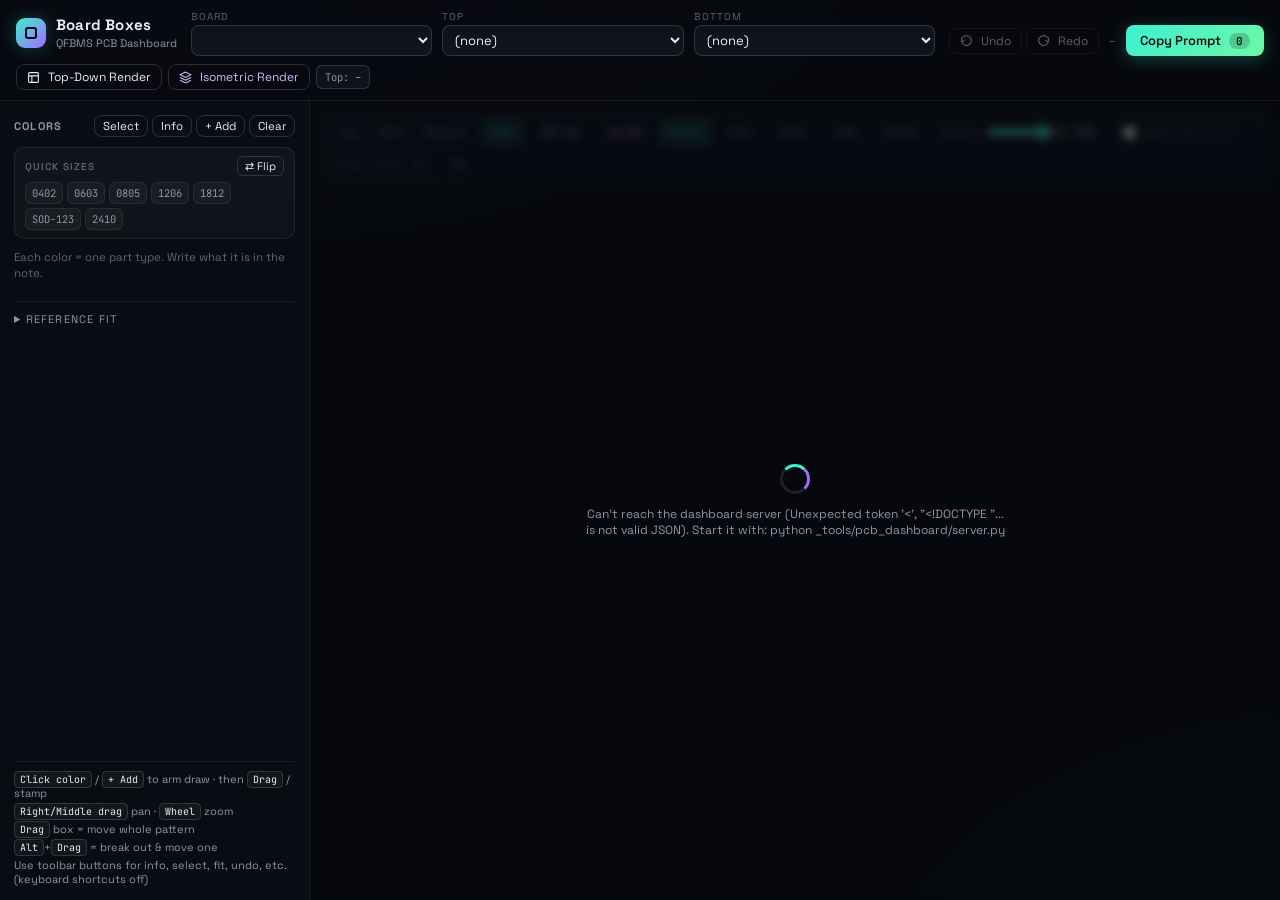
==== _tools/pcb_dashboard/index.html @ fc78c080 "Extract QFBMS design with references and standalone dashboards" ====
<!DOCTYPE html>
<html lang="en">
<head>
  <meta charset="UTF-8">
  <meta name="viewport" content="width=device-width, initial-scale=1.0">
  <title>Board Boxes · QFBMS PCB Dashboard</title>
  <meta name="description" content="Draw color-coded boxes over a PCB reference image, pattern them, and export placement prompts for new KiCad parts.">
  <link rel="preconnect" href="https://fonts.googleapis.com">
  <link rel="preconnect" href="https://fonts.gstatic.com" crossorigin>
  <link href="https://fonts.googleapis.com/css2?family=JetBrains+Mono:wght@400;500;700&family=Space+Grotesk:wght@400;500;600;700&display=swap" rel="stylesheet">
  <link rel="stylesheet" href="style.css?v=both1">
</head>
<body>
  <header class="topbar">
    <div class="topbar-main">
      <div class="brand">
        <div class="brand-mark"><span></span></div>
        <div class="brand-text">
          <h1>Board Boxes</h1>
          <small>QFBMS PCB Dashboard</small>
        </div>
      </div>

      <div class="pickers">
        <label class="picker"><span>Board</span><select id="boardSelect"></select></label>
        <label class="picker"><span>Top</span><select id="imageSelect"><option value="">(none)</option></select></label>
        <label class="picker"><span>Bottom</span><select id="imageSelectBot"><option value="">(none)</option></select></label>
      </div>

      <div class="actions">
        <div class="history-btns">
          <button id="btnUndo" class="btn btn-ghost btn-sm" title="Undo (Ctrl+Z)" disabled>
            <svg width="13" height="13" viewBox="0 0 24 24" fill="none" stroke="currentColor" stroke-width="2"><path d="M3 7v6h6"/><path d="M3 13a9 9 0 1 0 3-7.7L3 7"/></svg>
            Undo
          </button>
          <button id="btnRedo" class="btn btn-ghost btn-sm" title="Redo (Ctrl+Y)" disabled>
            <svg width="13" height="13" viewBox="0 0 24 24" fill="none" stroke="currentColor" stroke-width="2"><path d="M21 7v6h-6"/><path d="M21 13a9 9 0 1 1-3-7.7L21 7"/></svg>
            Redo
          </button>
        </div>
        <span id="saveState" class="save-state">–</span>
        <button id="btnExport" class="btn btn-primary" title="Copy prompt for agent (Ctrl+S)">
          Copy Prompt <em id="boxCount">0</em>
        </button>
      </div>
    </div>

    <div class="render-3d-group">
      <button id="btnTopRender3D" class="btn btn-ghost btn-sm" title="Generate fresh 3D top-down render from KiCad">
        <svg width="13" height="13" viewBox="0 0 24 24" fill="none" stroke="currentColor" stroke-width="2"><rect x="3" y="3" width="18" height="18" rx="2"/><path d="M3 9h18M9 21V9"/></svg>
        Top-Down Render
      </button>
      <button id="btnIsoRender3D" class="btn btn-ghost btn-sm btn-iso" title="Generate fresh isometric 3D render from KiCad">
        <svg width="13" height="13" viewBox="0 0 24 24" fill="none" stroke="currentColor" stroke-width="2"><path d="M12 2L2 7l10 5 10-5-10-5zM2 17l10 5 10-5M2 12l10 5 10-5"/></svg>
        Isometric Render
      </button>
      <button id="btnViewIso" class="btn btn-ghost btn-sm btn-view-iso hidden" title="Open Interactive Isometric 3D Viewer">
        <svg width="13" height="13" viewBox="0 0 24 24" fill="none" stroke="currentColor" stroke-width="2"><circle cx="11" cy="11" r="8"/><path d="M21 21l-4.35-4.35M11 8v6M8 11h6"/></svg>
        View Iso
      </button>
      <span id="renderTimeBadge" class="render-badge" title="Timestamp of top-down 3D render">Top: –</span>
      <span id="renderIsoTimeBadge" class="render-badge hidden" title="Timestamp of isometric 3D render">Iso: –</span>
    </div>
  </header>

  <main class="layout">
    <!-- LEFT: color legend -->
    <aside class="legend">
      <div class="legend-head">
        <h2>Colors</h2>
        <div class="legend-actions">
          <button id="btnSelectMode" class="btn btn-ghost btn-sm" title="Select existing footprint parts on PCB into the active color group">Select</button>
          <button id="btnInfoMode" class="btn btn-ghost btn-sm" title="Toggle Part Info mode: click any component on PCB to inspect its properties">Info</button>
          <button id="btnAddColor" class="btn btn-ghost btn-sm" title="Add a color">+ Add</button>
          <button id="btnClearAll" class="btn btn-ghost btn-sm btn-del" title="Clear all boxes and selections">Clear</button>
        </div>
      </div>

      <!-- Quick package size presets -->
      <div class="presets-card">
        <div class="presets-head">
          <span class="presets-title">Quick Sizes</span>
          <button id="btnFlipPreset" class="btn btn-ghost btn-xs" title="Swap Width ↔ Height orientation">⇄ Flip</button>
        </div>
        <div class="preset-chips" id="presetChips">
          <button class="chip" data-name="0402" data-w="1.0" data-h="0.5" title="0402 (1.00 × 0.50 mm)">0402</button>
          <button class="chip" data-name="0603" data-w="1.6" data-h="0.8" title="0603 (1.60 × 0.80 mm)">0603</button>
          <button class="chip" data-name="0805" data-w="2.0" data-h="1.25" title="0805 (2.00 × 1.25 mm)">0805</button>
          <button class="chip" data-name="1206" data-w="3.2" data-h="1.6" title="1206 (3.20 × 1.60 mm)">1206</button>
          <button class="chip" data-name="1812" data-w="4.5" data-h="3.2" title="1812 (4.50 × 3.20 mm)">1812</button>
          <button class="chip" data-name="SOD-123" data-w="3.6" data-h="1.8" title="SOD-123 (3.60 × 1.80 mm)">SOD-123</button>
          <button class="chip" data-name="2410" data-w="6.1" data-h="2.6" title="2410 (6.10 × 2.60 mm)">2410</button>
        </div>
      </div>

      <p class="hint">Each color = one part type. Write what it is in the note.</p>
      <ul id="colorList" class="color-list"></ul>

      <!-- Component Info Card (Lower Sidebar) -->
      <div id="partInfoCard" class="part-info-card hidden">
        <div class="info-head">
          <div class="info-title-group">
            <span class="info-badge">Part Info</span>
            <span id="infoRef" class="info-ref">–</span>
          </div>
          <div class="info-actions">
            <button id="btnCopyInfo" class="btn btn-ghost btn-xs" title="Copy component details to clipboard">Copy</button>
            <button id="btnCloseInfo" class="btn btn-ghost btn-xs" title="Close info box">✕</button>
          </div>
        </div>
        <div id="infoEmptyHint" class="info-empty hidden">Click any component on the board to view its info</div>
        <div id="infoBody" class="info-body">
          <div class="info-row">
            <span class="info-k">Type</span>
            <span id="infoType" class="info-v">–</span>
          </div>
          <div class="info-row info-row-stack">
            <span class="info-k">Value</span>
            <div class="info-v-stack">
              <span id="infoVal" class="info-v highlight">–</span>
              <span id="infoValHint" class="info-hint hidden"></span>
            </div>
          </div>
          <div class="info-row info-row-stack">
            <span class="info-k">Package</span>
            <div class="info-v-stack">
              <span id="infoPkg" class="info-v">–</span>
              <span id="infoPkgHint" class="info-hint hidden"></span>
            </div>
          </div>
          <div class="info-row">
            <span class="info-k">Library</span>
            <span id="infoFp" class="info-v mono dim truncate" title="–">–</span>
          </div>
          <div class="info-row">
            <span class="info-k">Center</span>
            <span id="infoPos" class="info-v mono">–</span>
          </div>
          <div class="info-row">
            <span class="info-k">Rotation</span>
            <span id="infoRot" class="info-v mono">–</span>
          </div>
          <div class="info-row">
            <span class="info-k">Side</span>
            <span id="infoSide" class="info-v">–</span>
          </div>
          <div class="info-row" id="infoPadsRow">
            <span class="info-k">Pads</span>
            <span id="infoPads" class="info-v">–</span>
          </div>
          <div class="info-row" id="infoNetsRow">
            <span class="info-k">Nets</span>
            <span id="infoNets" class="info-v mono truncate" title="–">–</span>
          </div>
          <div class="info-row hidden" id="infoLcscRow">
            <span class="info-k">LCSC</span>
            <span id="infoLcsc" class="info-v mono">–</span>
          </div>
          <div class="info-row hidden" id="infoMpnRow">
            <span class="info-k">MPN</span>
            <span id="infoMpn" class="info-v mono">–</span>
          </div>
        </div>
      </div>

      <details class="ref-fit">
        <summary>Reference fit</summary>
        <p class="hint">Image is stretched over the board outline. Nudge if the render had a border.</p>
        <div class="grid2">
          <label>Offset X mm<input id="refOx" type="number" step="0.05" value="0"></label>
          <label>Offset Y mm<input id="refOy" type="number" step="0.05" value="0"></label>
          <label>Scale X %<input id="refSx" type="number" step="0.1" value="100"></label>
          <label>Scale Y %<input id="refSy" type="number" step="0.1" value="100"></label>
        </div>
        <button id="btnRefReset" class="btn btn-ghost btn-sm wide">Reset fit</button>
      </details>

      <div class="keys">
        <div><kbd>Click color</kbd> / <kbd>+ Add</kbd> to arm draw · then <kbd>Drag</kbd> / stamp</div>
        <div><kbd>Right/Middle drag</kbd> pan · <kbd>Wheel</kbd> zoom</div>
        <div><kbd>Drag</kbd> box = move whole pattern</div>
        <div><kbd>Alt</kbd>+<kbd>Drag</kbd> = break out &amp; move one</div>
        <div>Use toolbar buttons for info, select, fit, undo, etc. (keyboard shortcuts off)</div>
      </div>
    </aside>

    <!-- CENTER: canvas -->
    <section class="stage" id="stage">
      <canvas id="canvas"></canvas>

      <div class="loading" id="loading">
        <div class="spinner"></div>
        <p id="loadingText">Starting…</p>
      </div>

      <div class="hud hud-coords">
        <span>X <b id="hudX">0.00</b></span>
        <span>Y <b id="hudY">0.00</b></span>
        <span class="hud-dim">mm</span>
      </div>

      <div class="dock">
        <div class="dock-view" id="sideView" title="Show the top photo, the bottom photo, or both at once">
          <button type="button" data-side="top">Top</button>
          <button type="button" data-side="both">Both</button>
          <button type="button" data-side="bottom">Bottom</button>
        </div>
        <button class="dock-btn active" id="tglRef" title="Toggle reference photos">Ref</button>
        <button class="dock-btn btn-3d" id="tgl3D" title="Toggle 3D CAD top render layer on/off">3D Top</button>
        <button class="dock-btn btn-iso-dock" id="tglIsoView" title="Open Interactive Isometric 3D Viewer">Iso 3D</button>
        <button class="dock-btn active" id="tglParts" title="Toggle existing footprint pads">Parts</button>
        <button class="dock-btn btn-cu-top" id="tglTopCu" title="Toggle Top Copper Traces (F.Cu)">F.Cu</button>
        <button class="dock-btn btn-cu-bot" id="tglBotCu" title="Toggle Bottom Copper Traces (B.Cu)">B.Cu</button>
        <button class="dock-btn btn-vias" id="tglVias" title="Toggle Vias">Vias</button>
        <button class="dock-btn btn-sides" id="tglSides" title="Show LEFT / RIGHT / TOP / BOTTOM labels on the board (default off)">Sides</button>
        <label class="dock-slider" title="Layer opacity / cross-fade between 3D model and photo"><span>Opacity</span><input id="opacity" type="range" min="0" max="100" value="75"><span id="opacityVal" style="font-family:var(--mono);min-width:32px;color:var(--text)">75%</span></label>
        <label class="dock-cycle" title="Auto-cycle reference opacity back and forth"><input id="cycleOpacity" type="checkbox"><span>Cycle</span><input id="cycleSec" type="number" min="0.2" max="10" step="0.2" value="2.0" style="width:40px;background:var(--panel-solid);border:1px solid var(--line-2);border-radius:4px;padding:1px 3px;font-size:11px;"><span>s</span></label>
        <label class="dock-select" title="Snap grid (mm)"><span>Snap</span>
          <select id="snap">
            <option value="0">off</option>
            <option value="0.025">0.025</option>
            <option value="0.05" selected>0.05</option>
            <option value="0.1">0.1</option>
            <option value="0.25">0.25</option>
            <option value="0.5">0.5</option>
          </select>
        </label>
        <button class="dock-btn" id="btnFit" title="Fit board in view">Fit</button>
      </div>

      <!-- Selected box / pattern bar -->
      <div class="selbar hidden" id="selbar">
        <div class="selbar-sec">
          <span class="sec-label">Color</span>
          <div id="selColors" class="sel-colors"></div>
        </div>
        <div class="selbar-sec">
          <span class="sec-label">Box</span>
          <label>X<input id="inX" type="number" step="0.05"></label>
          <label>Y<input id="inY" type="number" step="0.05"></label>
          <label>W<input id="inW" type="number" step="0.05" min="0.05"></label>
          <label>H<input id="inH" type="number" step="0.05" min="0.05"></label>
        </div>
        <div class="selbar-sec">
          <span class="sec-label">Pattern</span>
          <label>Count<input id="inCount" type="number" step="1" min="1" max="200"></label>
          <div class="dir-btns" id="dirBtns">
            <button data-dir="right" title="Right">→</button>
            <button data-dir="down" title="Down">↓</button>
            <button data-dir="left" title="Left">←</button>
            <button data-dir="up" title="Up">↑</button>
          </div>
          <label>Pitch<input id="inPitch" type="number" step="0.05"></label>
          <label>Gap<input id="inGap" type="number" step="0.05"></label>
        </div>
        <div class="selbar-sec">
          <button id="btnBreakOne" class="btn btn-ghost btn-sm" title="Detach this box from the pattern">Break this</button>
          <button id="btnBreakAll" class="btn btn-ghost btn-sm" title="Turn every box in the pattern into its own box">Unlink all</button>
          <button id="btnDelete" class="btn btn-danger btn-sm" title="Delete (Del)">Delete</button>
        </div>
      </div>

      <div id="toasts" class="toasts"></div>
    </section>
  </main>

  <!-- PROMPT MODAL -->
  <div id="modal" class="modal">
    <div class="modal-window">
      <div class="modal-header">
        <div>
          <h3>Placement Prompt</h3>
          <small id="modalSub">Paste this into chat</small>
        </div>
        <div class="modal-actions">
          <button id="btnCopy" class="btn btn-primary btn-sm">Copy</button>
          <button id="btnClose" class="btn btn-ghost btn-sm">✕</button>
        </div>
      </div>
      <pre id="modalText" class="code-preview"></pre>
    </div>
  </div>

  <!-- ISOMETRIC 3D VIEWER MODAL -->
  <div id="isoModal" class="modal iso-modal">
    <div class="iso-window">
      <div class="iso-header">
        <div class="iso-title-group">
          <div class="iso-icon">
            <svg width="15" height="15" viewBox="0 0 24 24" fill="none" stroke="currentColor" stroke-width="2"><path d="M12 2L2 7l10 5 10-5-10-5zM2 17l10 5 10-5M2 12l10 5 10-5"/></svg>
          </div>
          <div>
            <h3>Isometric 3D CAD Render</h3>
            <small id="isoSubTitle">Inspect component height, colors &amp; 3D shapes</small>
          </div>
        </div>
        <div class="iso-toolbar">
          <span id="isoTimeBadge" class="render-badge">Render: –</span>
          <div class="iso-zoom-controls">
            <button id="btnIsoZoomOut" class="btn btn-ghost btn-xs" title="Zoom Out (-)">−</button>
            <span id="isoZoomLevel" class="iso-zoom-badge">100%</span>
            <button id="btnIsoZoomIn" class="btn btn-ghost btn-xs" title="Zoom In (+)">+</button>
            <button id="btnIsoFit" class="btn btn-ghost btn-xs" title="Fit to window">Fit</button>
            <button id="btnIso100" class="btn btn-ghost btn-xs" title="100% Actual size">100%</button>
          </div>
          <button id="btnIsoRerender" class="btn btn-ghost btn-sm" title="Re-generate fresh isometric 3D render">↻ Re-render</button>
          <button id="btnIsoClose" class="btn btn-ghost btn-sm" title="Close">✕</button>
        </div>
      </div>
      <div class="iso-viewport" id="isoViewport">
        <div class="iso-canvas-wrap" id="isoCanvasWrap">
          <img id="isoImg" class="iso-img" alt="Isometric 3D PCB render">
        </div>
        <div class="iso-hint">
          <span>Scroll wheel to zoom · Drag to pan · Double-click to toggle 100%/Fit</span>
        </div>
      </div>
    </div>
  </div>

  <script src="app.js?v=both3"></script>
</body>
</html>
---- _tools/pcb_dashboard/style.css ----
:root {
  --bg: #07090e;
  --panel: rgba(14, 19, 29, 0.92);
  --panel-solid: #0e131d;
  --line: rgba(255, 255, 255, 0.07);
  --line-2: rgba(255, 255, 255, 0.14);
  --text: #e8eef7;
  --muted: #8b97a8;
  --dim: #5a6577;
  --cyan: #3cf0d0;
  --cyan-soft: rgba(60, 240, 208, 0.14);
  --violet: #a46bff;
  --red: #ff5c7a;
  --amber: #ffc857;
  --green: #4be38f;
  --sans: 'Space Grotesk', system-ui, sans-serif;
  --mono: 'JetBrains Mono', ui-monospace, monospace;
  --r: 10px;
}

* { box-sizing: border-box; margin: 0; padding: 0; }
html, body { height: 100%; }
body {
  font-family: var(--sans);
  color: var(--text);
  background:
    radial-gradient(1200px 600px at 15% -10%, rgba(164, 107, 255, 0.10), transparent 60%),
    radial-gradient(900px 500px at 110% 110%, rgba(60, 240, 208, 0.07), transparent 60%),
    var(--bg);
  display: flex;
  flex-direction: column;
  overflow: hidden;
  font-size: 13px;
}
button, input, select { font: inherit; color: inherit; }
.hidden { display: none !important; }

/* ---------- TOPBAR ---------- */
.topbar {
  display: flex; flex-direction: column; gap: 8px;
  padding: 10px 16px;
  border-bottom: 1px solid var(--line);
  background: rgba(7, 9, 14, 0.8);
  backdrop-filter: blur(10px);
  z-index: 5;
  flex-shrink: 0;
}
.topbar-main {
  display: flex; align-items: flex-end; flex-wrap: wrap; gap: 10px 14px;
  min-width: 0;
}
.brand { display: flex; align-items: center; gap: 10px; flex-shrink: 0; align-self: center; }
.brand-mark {
  width: 30px; height: 30px; border-radius: 9px;
  background: linear-gradient(135deg, var(--cyan), var(--violet));
  display: grid; place-items: center;
  box-shadow: 0 0 18px rgba(60, 240, 208, 0.25);
}
.brand-mark span { width: 12px; height: 12px; border: 2px solid #07090e; border-radius: 3px; }
.brand-text h1 { font-size: 15px; font-weight: 700; letter-spacing: .2px; }
.brand-text small { color: var(--muted); font-size: 11px; }

.pickers {
  display: flex; flex-wrap: wrap; align-items: flex-end; gap: 8px 10px;
  flex: 1 1 280px; min-width: 0;
}
.picker {
  display: flex; flex-direction: column; gap: 2px;
  flex: 1 1 160px; min-width: 140px; max-width: 320px;
}
.picker span { font-size: 10px; text-transform: uppercase; letter-spacing: 1px; color: var(--dim); }
.picker select {
  background: var(--panel-solid); border: 1px solid var(--line-2); border-radius: 8px;
  padding: 5px 8px; width: 100%; min-width: 0; outline: none;
  text-overflow: ellipsis;
}
.picker select:focus { border-color: var(--cyan); }

.render-3d-group {
  display: flex; flex-wrap: wrap; align-items: center; gap: 6px;
  min-width: 0;
}
.render-badge {
  font-family: var(--mono); font-size: 10.5px; color: var(--muted);
  background: var(--panel-solid); border: 1px solid var(--line-2); border-radius: 6px;
  padding: 4px 8px; white-space: nowrap; transition: color .2s, border-color .2s;
}
.render-badge.fresh { color: var(--green); border-color: rgba(75, 227, 143, 0.4); }

.btn-iso {
  border-color: rgba(164, 107, 255, 0.35); color: #d6b8ff;
}
.btn-iso:hover {
  background: rgba(164, 107, 255, 0.15); border-color: #a46bff; color: #ffffff;
  box-shadow: 0 0 12px rgba(164, 107, 255, 0.3);
}
.btn-view-iso {
  background: linear-gradient(135deg, rgba(164, 107, 255, 0.22), rgba(60, 240, 208, 0.18));
  border-color: rgba(164, 107, 255, 0.45);
  color: #e8eef7;
}
.btn-view-iso:hover {
  background: linear-gradient(135deg, rgba(164, 107, 255, 0.35), rgba(60, 240, 208, 0.3));
  border-color: var(--cyan);
  box-shadow: 0 0 14px rgba(60, 240, 208, 0.35);
}

.actions {
  display: flex; align-items: center; flex-wrap: wrap; gap: 8px 10px;
  flex: 0 1 auto; margin-left: auto; min-width: 0;
}
.history-btns { display: flex; align-items: center; gap: 4px; flex-shrink: 0; }
.save-state {
  font-family: var(--mono); font-size: 11px; color: var(--dim);
  max-width: min(240px, 28vw);
  overflow: hidden; text-overflow: ellipsis; white-space: nowrap;
}
.save-state.ok { color: var(--green); }
.save-state.busy { color: var(--amber); }
.save-state.err { color: var(--red); }

/* ---------- BUTTONS ---------- */
.btn {
  border: 1px solid var(--line-2); border-radius: 8px;
  padding: 7px 14px; cursor: pointer; background: transparent;
  transition: background .15s, border-color .15s, transform .1s, box-shadow .15s;
  display: inline-flex; align-items: center; gap: 8px; white-space: nowrap;
}
.btn:active { transform: translateY(1px); }
.btn:disabled { opacity: 0.38; cursor: not-allowed; pointer-events: none; }
.btn-sm { padding: 4px 10px; font-size: 12px; }
.btn-xs { padding: 2px 7px; font-size: 11px; border-radius: 6px; }
.btn-ghost:hover { background: rgba(255, 255, 255, 0.06); border-color: rgba(255,255,255,.25); }
.btn-primary {
  border: none; color: #04110e; font-weight: 600;
  background: linear-gradient(135deg, var(--cyan), #6ff7a8);
  box-shadow: 0 4px 18px rgba(60, 240, 208, 0.25);
}
.btn-primary:hover { box-shadow: 0 6px 24px rgba(60, 240, 208, 0.4); }
.btn-primary em {
  font-style: normal; font-family: var(--mono); font-size: 11px;
  background: rgba(0,0,0,.18); padding: 1px 7px; border-radius: 99px;
}
.btn-danger { border-color: rgba(255, 92, 122, .4); color: var(--red); }
.btn-danger:hover { background: rgba(255, 92, 122, .12); }
.btn-copied { background: #4be38f !important; color: #04110e !important; box-shadow: 0 0 16px rgba(75, 227, 143, 0.6) !important; }
.wide { width: 100%; justify-content: center; }

/* ---------- LAYOUT ---------- */
.layout { flex: 1; display: flex; min-height: 0; }

.legend {
  width: 310px; flex-shrink: 0;
  border-right: 1px solid var(--line);
  background: rgba(10, 13, 20, 0.7);
  padding: 14px; display: flex; flex-direction: column; gap: 10px;
  overflow-y: auto;
}
.legend-head { display: flex; align-items: center; justify-content: space-between; gap: 8px; }
.legend-head h2 { font-size: 11px; text-transform: uppercase; letter-spacing: 1.2px; color: var(--muted); }
.legend-actions { display: flex; align-items: center; gap: 4px; }
.legend-actions .btn-sm { padding: 3px 8px; font-size: 11.5px; }
#btnSelectMode.active {
  background: var(--cyan-soft);
  border-color: var(--cyan);
  color: var(--cyan);
  font-weight: 600;
  box-shadow: 0 0 10px rgba(60, 240, 208, 0.35);
}
#btnInfoMode.active {
  background: rgba(255, 179, 71, 0.16);
  border-color: #ffb347;
  color: #ffb347;
  font-weight: 600;
  box-shadow: 0 0 10px rgba(255, 179, 71, 0.3);
}
.btn-del:hover {
  color: var(--red);
  border-color: rgba(255, 92, 122, 0.4);
  background: rgba(255, 92, 122, 0.08);
}
.hint { color: var(--dim); font-size: 11.5px; line-height: 1.4; }

/* ---------- PRESETS CARD ---------- */
.presets-card {
  background: rgba(255, 255, 255, 0.03);
  border: 1px solid var(--line);
  border-radius: var(--r);
  padding: 8px 10px;
  display: flex;
  flex-direction: column;
  gap: 6px;
}
.presets-head {
  display: flex;
  align-items: center;
  justify-content: space-between;
}
.presets-title {
  font-size: 10px;
  text-transform: uppercase;
  letter-spacing: 1px;
  color: var(--dim);
  font-weight: 600;
}
.preset-chips {
  display: flex;
  flex-wrap: wrap;
  gap: 4px;
}
.chip {
  background: rgba(255, 255, 255, 0.04);
  border: 1px solid var(--line);
  color: var(--muted);
  border-radius: 6px;
  padding: 3px 6px;
  font-family: var(--mono);
  font-size: 10.5px;
  cursor: pointer;
  transition: all .15s ease;
  user-select: none;
}
.chip:hover {
  background: rgba(255, 255, 255, 0.08);
  border-color: var(--line-2);
  color: var(--text);
}
.chip.active {
  background: var(--cyan-soft);
  border-color: var(--cyan);
  color: var(--cyan);
  font-weight: 600;
  box-shadow: 0 0 10px rgba(60, 240, 208, 0.25);
}

.color-list { list-style: none; display: flex; flex-direction: column; gap: 6px; }
.color-row {
  display: grid; grid-template-columns: 16px 26px 1fr auto 18px; align-items: center; gap: 6px;
  padding: 6px; border-radius: 9px; border: 1px solid transparent;
  background: rgba(255,255,255,.02); cursor: pointer;
  transition: background .15s, border-color .15s;
}
.color-row:hover { background: rgba(255,255,255,.05); }
.color-row.active { border-color: var(--row-color, var(--cyan)); background: rgba(255,255,255,.06); box-shadow: inset 3px 0 0 var(--row-color); }
.color-row .key { font-family: var(--mono); font-size: 10px; color: var(--dim); text-align: center; }
.color-row .swatch {
  width: 26px; height: 22px; border-radius: 6px; border: 2px solid rgba(255,255,255,.2);
  position: relative; overflow: hidden; cursor: pointer;
}
.color-row .swatch input { position: absolute; inset: -6px; width: 200%; height: 200%; opacity: 0; cursor: pointer; }
.color-row .note {
  background: transparent; border: 1px solid transparent; border-radius: 6px;
  padding: 4px 6px; min-width: 0; outline: none; font-size: 12.5px;
}
.color-row .note:hover { border-color: var(--line-2); }
.color-row .note:focus { border-color: var(--cyan); background: rgba(0,0,0,.25); }
.color-row .note::placeholder { color: var(--dim); font-style: italic; }
.color-row .cnt { font-family: var(--mono); font-size: 11px; color: var(--muted); padding: 0 4px; }
.color-row .del {
  border: none; background: none; color: var(--dim); cursor: pointer; font-size: 14px; line-height: 1;
}
/* ---------- PART INFO CARD (LOWER SIDEBAR) ---------- */
.part-info-card {
  background: linear-gradient(180deg, rgba(22, 28, 40, 0.96), rgba(12, 16, 24, 0.96));
  border: 1px solid rgba(255, 179, 71, 0.35);
  border-radius: var(--r);
  padding: 10px 11px;
  display: flex;
  flex-direction: column;
  gap: 7px;
  box-shadow: 0 6px 20px rgba(0, 0, 0, 0.4), 0 0 12px rgba(255, 179, 71, 0.08);
  animation: slideUpInfo 0.2s cubic-bezier(0.16, 1, 0.3, 1);
  font-size: 11.5px;
}
@keyframes slideUpInfo {
  from { opacity: 0; transform: translateY(6px); }
  to { opacity: 1; transform: translateY(0); }
}
.part-info-card.hidden { display: none !important; }

.info-head {
  display: flex;
  align-items: center;
  justify-content: space-between;
  gap: 6px;
  border-bottom: 1px solid rgba(255, 255, 255, 0.08);
  padding-bottom: 6px;
}
.info-title-group {
  display: flex;
  align-items: center;
  gap: 6px;
  min-width: 0;
}
.info-badge {
  font-size: 9.5px;
  text-transform: uppercase;
  font-weight: 700;
  letter-spacing: 0.8px;
  background: rgba(255, 179, 71, 0.2);
  color: #ffb347;
  padding: 1px 6px;
  border-radius: 4px;
}
.info-ref {
  font-weight: 700;
  font-size: 13px;
  color: #ffffff;
  font-family: var(--mono);
}
.info-actions {
  display: flex;
  align-items: center;
  gap: 4px;
}
.info-empty {
  color: var(--dim);
  font-style: italic;
  font-size: 11px;
  padding: 8px 4px;
  text-align: center;
}
.info-empty.hidden { display: none !important; }
.info-body {
  display: flex;
  flex-direction: column;
  gap: 4px;
}
.info-row {
  display: flex;
  justify-content: space-between;
  align-items: baseline;
  gap: 8px;
}
.info-row-stack {
  align-items: flex-start;
}
.info-k {
  color: var(--muted);
  font-size: 10px;
  text-transform: uppercase;
  letter-spacing: 0.5px;
  flex-shrink: 0;
  padding-top: 1px;
}
.info-v {
  color: var(--text);
  text-align: right;
  word-break: break-all;
}
.info-v.highlight {
  color: #6ff7a8;
  font-weight: 600;
}
.info-v.mono {
  font-family: var(--mono);
  font-size: 11px;
}
.info-v.dim {
  color: var(--dim);
  font-weight: 400;
}
.info-v.truncate {
  max-width: 175px;
  white-space: nowrap;
  overflow: hidden;
  text-overflow: ellipsis;
}
.info-v.truncate:hover {
  white-space: normal;
  word-break: break-all;
}
.info-v-stack {
  display: flex;
  flex-direction: column;
  align-items: flex-end;
  gap: 1px;
  min-width: 0;
  text-align: right;
}
.info-hint {
  font-size: 10px;
  color: var(--dim);
  line-height: 1.25;
  max-width: 175px;
}
.info-hint.hidden { display: none !important; }

.ref-fit { border-top: 1px solid var(--line); padding-top: 10px; }
.ref-fit summary { cursor: pointer; font-size: 11px; text-transform: uppercase; letter-spacing: 1.2px; color: var(--muted); }
.ref-fit[open] summary { margin-bottom: 8px; }
.ref-fit .grid2 { display: grid; grid-template-columns: 1fr 1fr; gap: 6px; margin: 8px 0; }
.ref-fit label { display: flex; flex-direction: column; gap: 3px; font-size: 10px; color: var(--dim); text-transform: uppercase; letter-spacing: .5px; }
input[type=number] {
  background: rgba(0,0,0,.3); border: 1px solid var(--line-2); border-radius: 6px;
  padding: 4px 6px; outline: none; font-family: var(--mono); font-size: 12px; width: 100%;
}
input[type=number]:focus { border-color: var(--cyan); }

.keys {
  margin-top: auto; border-top: 1px solid var(--line); padding-top: 10px;
  display: flex; flex-direction: column; gap: 4px; font-size: 11px; color: var(--muted);
}
kbd {
  font-family: var(--mono); font-size: 10px; padding: 1px 5px; border-radius: 4px;
  border: 1px solid var(--line-2); background: rgba(255,255,255,.04); color: var(--text);
}

/* ---------- STAGE ---------- */
.stage { flex: 1; position: relative; min-width: 0; overflow: hidden; }
#canvas { position: absolute; inset: 0; width: 100%; height: 100%; display: block; cursor: crosshair; }
#canvas.over-box { cursor: move; }
#canvas.resize-nwse { cursor: nwse-resize; }
#canvas.resize-nesw { cursor: nesw-resize; }
#canvas.panning { cursor: grabbing; }

.loading {
  position: absolute; inset: 0; display: flex; flex-direction: column; align-items: center; justify-content: center; gap: 12px;
  background: rgba(7, 9, 14, .7); backdrop-filter: blur(4px); z-index: 4;
  transition: opacity .25s;
}
.loading.done { opacity: 0; pointer-events: none; }
.loading p { color: var(--muted); font-size: 12px; max-width: 420px; text-align: center; }
.spinner {
  width: 30px; height: 30px; border-radius: 50%;
  border: 3px solid rgba(255,255,255,.1); border-top-color: var(--cyan); border-right-color: var(--violet);
  animation: spin .8s linear infinite;
}
@keyframes spin { to { transform: rotate(360deg); } }

.hud {
  position: absolute; background: var(--panel); border: 1px solid var(--line-2); border-radius: 8px;
  backdrop-filter: blur(8px); z-index: 2;
}
.hud-coords { top: 12px; right: 12px; padding: 5px 10px; display: flex; gap: 10px; font-family: var(--mono); font-size: 11px; color: var(--muted); }
.hud-coords b { color: var(--text); font-weight: 500; }
.hud-dim { color: var(--dim); }

.dock {
  position: absolute; top: 12px; left: 12px; z-index: 2;
  display: flex; align-items: center; flex-wrap: wrap; gap: 6px; padding: 5px;
  max-width: calc(100% - 24px);
  background: var(--panel); border: 1px solid var(--line-2); border-radius: 10px; backdrop-filter: blur(8px);
}
.dock-view {
  display: flex; border: 1px solid var(--line-2); border-radius: 7px; overflow: hidden;
}
.dock-view button {
  border: 0; background: transparent; color: var(--muted); padding: 4px 9px; cursor: pointer; font-size: 12px;
}
.dock-view button + button { border-left: 1px solid var(--line-2); }
.dock-view button.on { color: var(--cyan); background: var(--cyan-soft); }
.dock-view button:disabled { opacity: 0.35; cursor: default; }
.dock-btn {
  border: 1px solid transparent; background: transparent; border-radius: 6px; padding: 4px 10px; cursor: pointer;
  color: var(--muted); font-size: 12px; transition: all .15s ease;
}
.dock-btn:hover { background: rgba(255,255,255,.06); }
.dock-btn:active { transform: scale(0.95); }
.dock-btn.active { color: var(--cyan); background: var(--cyan-soft); border-color: rgba(60, 240, 208, .3); }
.dock-btn.btn-3d {
  color: var(--muted); border-color: transparent; background: transparent;
  font-weight: 500;
}
.dock-btn.btn-3d:hover {
  background: rgba(164, 107, 255, 0.14); border-color: rgba(164, 107, 255, 0.35); color: #d6b8ff;
}
.dock-btn.btn-3d.active {
  background: #8b5cf6; border-color: #a78bfa; color: #ffffff;
  font-weight: 600; box-shadow: 0 0 12px rgba(139, 92, 246, 0.6);
}
.dock-btn.btn-3d.active:hover {
  background: #7c3aed; border-color: #c4b5fd; color: #ffffff;
  box-shadow: 0 0 16px rgba(139, 92, 246, 0.75);
}
.dock-btn.btn-cu-top.active {
  color: #ff5c7a; background: rgba(255, 92, 122, 0.15); border-color: rgba(255, 92, 122, 0.4);
}
.dock-btn.btn-cu-bot.active {
  color: #5cb8ff; background: rgba(92, 184, 255, 0.15); border-color: rgba(92, 184, 255, 0.4);
}
.dock-btn.btn-vias.active {
  color: #ffd166; background: rgba(255, 209, 102, 0.15); border-color: rgba(255, 209, 102, 0.4);
}
.dock-btn.btn-sides.active {
  color: #3cf0d0; background: rgba(60, 240, 208, 0.14); border-color: rgba(60, 240, 208, 0.4);
}
.btn-spinning svg { animation: spin 1s linear infinite; }
@keyframes spin { 100% { transform: rotate(360deg); } }
.dock-slider, .dock-select, .dock-cycle { display: flex; align-items: center; gap: 6px; font-size: 11px; color: var(--dim); padding: 0 6px; }
.dock-cycle input[type=checkbox] { accent-color: var(--cyan); cursor: pointer; }
.dock-slider input { width: 80px; accent-color: var(--cyan); }
.dock-select select { background: var(--panel-solid); border: 1px solid var(--line-2); border-radius: 6px; padding: 2px 4px; font-size: 11px; }

/* ---------- SELECTION BAR ---------- */
.selbar {
  position: absolute; left: 50%; bottom: 16px; transform: translateX(-50%); z-index: 3;
  display: flex; align-items: center; gap: 4px; padding: 8px;
  background: var(--panel); border: 1px solid var(--line-2); border-radius: 12px;
  backdrop-filter: blur(12px); box-shadow: 0 12px 40px rgba(0,0,0,.5);
  animation: rise .18s ease-out;
  max-width: calc(100% - 24px); flex-wrap: wrap; justify-content: center;
}
@keyframes rise { from { opacity: 0; transform: translate(-50%, 8px); } }
.selbar-sec { display: flex; align-items: center; gap: 6px; padding: 0 8px; border-right: 1px solid var(--line); }
.selbar-sec:last-child { border-right: none; }
.sec-label { font-size: 10px; text-transform: uppercase; letter-spacing: 1px; color: var(--dim); margin-right: 2px; }
.selbar label { display: flex; align-items: center; gap: 4px; font-size: 11px; color: var(--muted); }
.selbar input[type=number] { width: 66px; }
.sel-colors { display: flex; gap: 4px; }
.sel-colors button {
  width: 18px; height: 18px; border-radius: 5px; border: 2px solid transparent; cursor: pointer;
  transition: transform .1s;
}
.sel-colors button:hover { transform: scale(1.15); }
.sel-colors button.on { border-color: #fff; }
.dir-btns { display: flex; border: 1px solid var(--line-2); border-radius: 6px; overflow: hidden; }
.dir-btns button { border: none; background: transparent; padding: 3px 8px; cursor: pointer; color: var(--muted); }
.dir-btns button:hover { background: rgba(255,255,255,.06); }
.dir-btns button.on { background: var(--cyan-soft); color: var(--cyan); }

/* ---------- TOASTS ---------- */
.toasts { position: absolute; top: 56px; right: 12px; display: flex; flex-direction: column; gap: 6px; z-index: 6; pointer-events: none; }
.toast {
  background: var(--panel); border: 1px solid var(--line-2); border-left: 3px solid var(--cyan);
  border-radius: 8px; padding: 8px 12px; font-size: 12px; max-width: 360px; backdrop-filter: blur(8px);
  animation: rise2 .2s ease-out; transition: opacity .3s, transform .3s;
}
.toast.err { border-left-color: var(--red); }
.toast.warn { border-left-color: var(--amber); }
.toast code { font-family: var(--mono); font-size: 11px; color: var(--cyan); }
@keyframes rise2 { from { opacity: 0; transform: translateY(-6px); } }

/* ---------- MODAL ---------- */
.modal {
  position: fixed; inset: 0; z-index: 20;
  background: rgba(3, 5, 9, .7); backdrop-filter: blur(6px);
  display: none; align-items: center; justify-content: center;
}
.modal.open { display: flex; animation: fade .15s ease-out; }
@keyframes fade { from { opacity: 0; } }
.modal-window {
  width: min(900px, 92vw); max-height: 82vh; display: flex; flex-direction: column;
  background: var(--panel-solid); border: 1px solid var(--line-2); border-radius: 14px;
  box-shadow: 0 30px 80px rgba(0,0,0,.6);
}
.modal-header { display: flex; justify-content: space-between; align-items: center; padding: 14px 16px; border-bottom: 1px solid var(--line); }
.modal-header h3 { font-size: 15px; }
.modal-header small { color: var(--muted); font-size: 11.5px; }
.modal-actions { display: flex; gap: 8px; }
.code-preview {
  margin: 0; padding: 16px; overflow: auto; flex: 1;
  font-family: var(--mono); font-size: 12px; line-height: 1.55; color: #cfe3f3; white-space: pre;
}

.dock-btn.btn-iso-dock {
  color: #c77dff; border-color: transparent; background: transparent; font-weight: 500;
}
.dock-btn.btn-iso-dock:hover {
  background: rgba(199, 125, 255, 0.15); border-color: rgba(199, 125, 255, 0.4); color: #e0aaff;
}
.dock-btn.btn-iso-dock.active {
  background: #9333ea; border-color: #c084fc; color: #ffffff;
  font-weight: 600; box-shadow: 0 0 12px rgba(147, 51, 234, 0.6);
}

.color-item { list-style: none; display: flex; flex-direction: column; gap: 4px; }
.color-fps {
  display: flex; flex-wrap: wrap; gap: 4px; padding-left: 24px; padding-right: 4px;
}
.fp-tag {
  font-family: var(--mono); font-size: 10px; padding: 1px 6px; border-radius: 4px;
  background: rgba(255, 255, 255, 0.05); border: 1px solid var(--line-2);
  color: var(--muted); display: inline-flex; align-items: center; gap: 4px; cursor: pointer;
  transition: all .12s ease;
}
.fp-tag:hover {
  border-color: var(--cyan); color: var(--text); background: rgba(60, 240, 208, 0.12);
}
.fp-tag.active {
  border-color: var(--cyan); color: var(--cyan); background: var(--cyan-soft);
}
.fp-tag .del-fp {
  opacity: 0.5; font-size: 11px; cursor: pointer;
}
.fp-tag .del-fp:hover { opacity: 1; color: var(--red); }

/* ---------- ISOMETRIC 3D VIEWER MODAL ---------- */
.iso-modal {
  background: rgba(4, 6, 11, 0.88); backdrop-filter: blur(12px);
  z-index: 50;
}
.iso-window {
  width: 95vw; height: 92vh; display: flex; flex-direction: column;
  background: var(--panel-solid); border: 1px solid var(--line-2); border-radius: 16px;
  box-shadow: 0 30px 100px rgba(0,0,0,0.85); overflow: hidden;
}
.iso-header {
  display: flex; justify-content: space-between; align-items: center; padding: 10px 16px;
  border-bottom: 1px solid var(--line); background: rgba(14, 19, 29, 0.95);
}
.iso-title-group { display: flex; align-items: center; gap: 10px; }
.iso-icon {
  width: 28px; height: 28px; border-radius: 7px;
  background: linear-gradient(135deg, var(--violet), #d946ef);
  display: grid; place-items: center; color: #fff;
  box-shadow: 0 0 14px rgba(164, 107, 255, 0.35);
}
.iso-header h3 { font-size: 14.5px; font-weight: 600; }
.iso-header small { color: var(--muted); font-size: 11px; }
.iso-toolbar { display: flex; align-items: center; gap: 8px; }
.iso-zoom-controls {
  display: flex; align-items: center; gap: 3px;
  background: rgba(0, 0, 0, 0.35); border: 1px solid var(--line-2); border-radius: 7px; padding: 2px 4px;
}
.iso-zoom-badge {
  font-family: var(--mono); font-size: 11px; min-width: 44px; text-align: center; color: var(--text); padding: 0 4px;
}
.iso-viewport {
  flex: 1; position: relative; overflow: hidden;
  background:
    radial-gradient(circle at center, #141b29 0%, #080b12 100%),
    repeating-linear-gradient(45deg, rgba(255,255,255,0.015) 0, rgba(255,255,255,0.015) 1px, transparent 0, transparent 20px);
  cursor: grab; user-select: none;
}
.iso-viewport.grabbing { cursor: grabbing; }
.iso-canvas-wrap {
  position: absolute; left: 0; top: 0; transform-origin: 0 0; will-change: transform;
}
.iso-img {
  display: block; max-width: none; max-height: none; pointer-events: none;
  filter: drop-shadow(0 15px 40px rgba(0,0,0,0.7));
}
.iso-hint {
  position: absolute; bottom: 12px; left: 50%; transform: translateX(-50%);
  background: rgba(14, 19, 29, 0.85); backdrop-filter: blur(8px);
  border: 1px solid var(--line-2); border-radius: 20px; padding: 4px 14px;
  font-size: 11px; color: var(--muted); pointer-events: none;
  box-shadow: 0 4px 16px rgba(0,0,0,0.5);
}

/* ---------- RESPONSIVE ---------- */
@media (max-width: 1200px) {
  .brand-text small { display: none; }
  .save-state { max-width: min(180px, 22vw); }
}

@media (max-width: 980px) {
  .topbar { padding: 8px 12px; }
  .topbar-main { gap: 8px 10px; }
  .actions { margin-left: 0; }
  .legend { width: 260px; }
  .legend-actions { flex-wrap: wrap; justify-content: flex-end; }
  .hud-coords { top: auto; bottom: 12px; right: 12px; }
}

@media (max-width: 760px) {
  .layout { flex-direction: column; }
  .legend {
    width: 100%; max-height: 38%; flex-shrink: 0;
    border-right: none; border-bottom: 1px solid var(--line);
  }
  .picker { flex: 1 1 120px; min-width: 120px; max-width: none; }
  .actions { width: 100%; justify-content: flex-end; }
  .save-state { max-width: 100%; flex: 1 1 120px; }
  .iso-toolbar { flex-wrap: wrap; justify-content: flex-end; }
  .iso-header { flex-wrap: wrap; gap: 8px; }
}
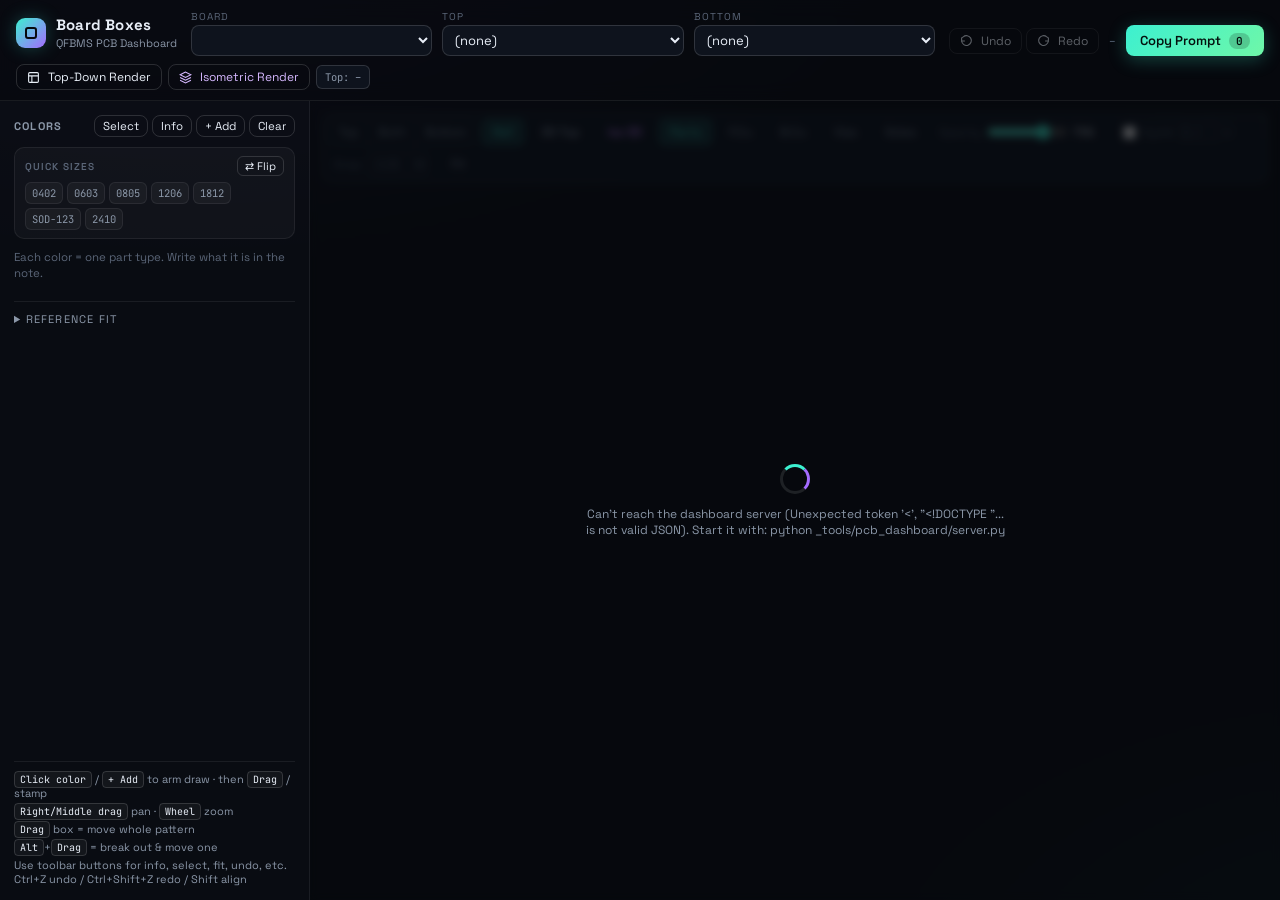
==== commit 548f61c7: "Record the November 3 plan and WP1 evidence checkpoint. Placement rules now match the no-heatsink de" ====
--- a/_tools/pcb_dashboard/index.html
+++ b/_tools/pcb_dashboard/index.html
@@ -180,7 +180,7 @@
         <div><kbd>Right/Middle drag</kbd> pan · <kbd>Wheel</kbd> zoom</div>
         <div><kbd>Drag</kbd> box = move whole pattern</div>
         <div><kbd>Alt</kbd>+<kbd>Drag</kbd> = break out &amp; move one</div>
-        <div>Use toolbar buttons for info, select, fit, undo, etc. (keyboard shortcuts off)</div>
+        <div>Use toolbar buttons for info, select, fit, undo, etc. Ctrl+Z undo / Ctrl+Shift+Z redo / Shift align</div>
       </div>
     </aside>
 
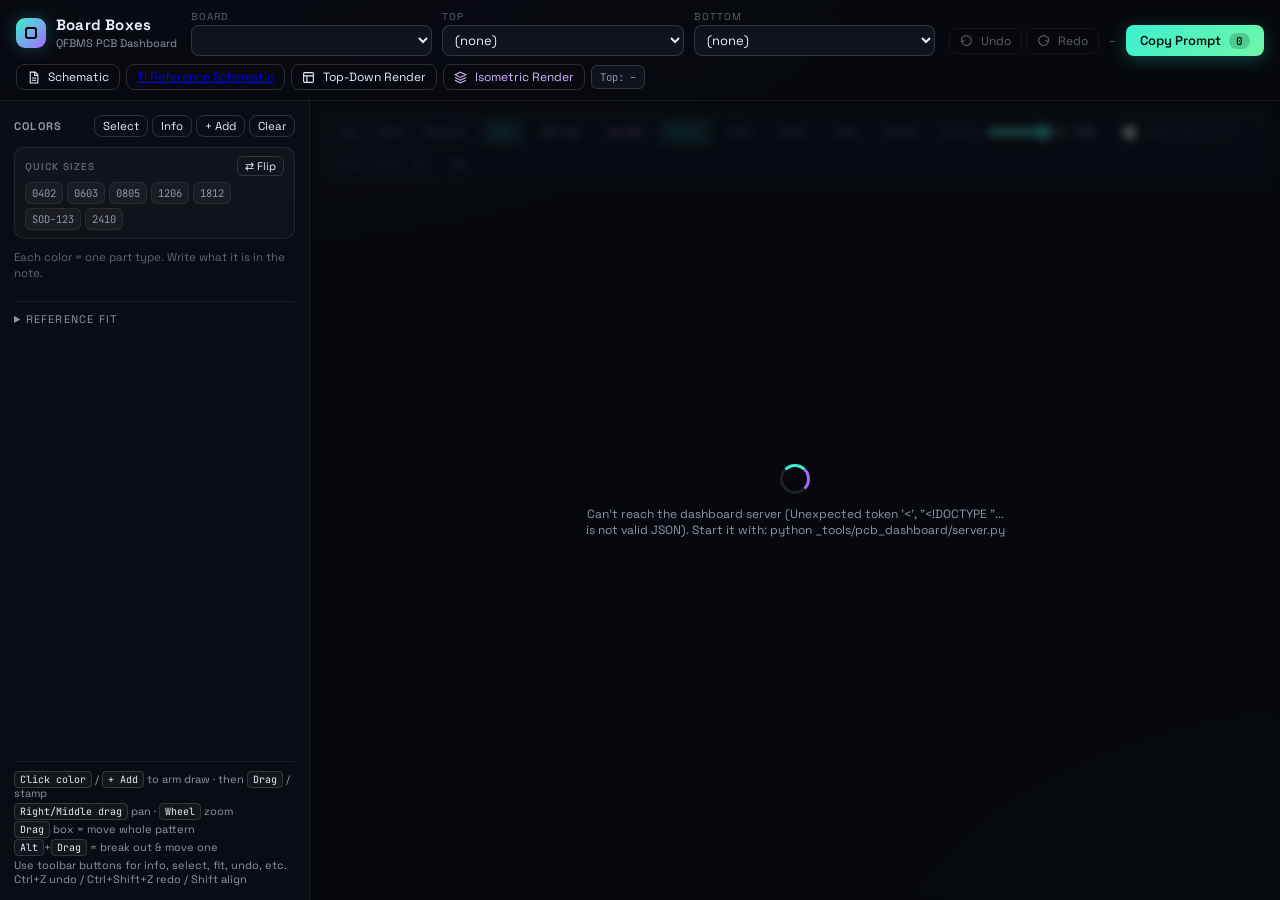
==== commit f056722b: "Checkpoint monitor draft, firmware adaptation, dashboards and handoff" ====
--- a/_tools/pcb_dashboard/index.html
+++ b/_tools/pcb_dashboard/index.html
@@ -46,6 +46,11 @@
     </div>
 
     <div class="render-3d-group">
+      <button id="btnSchematic" class="btn btn-ghost btn-sm" title="Render and open the matching KiCad schematic as a PDF">
+        <svg width="13" height="13" viewBox="0 0 24 24" fill="none" stroke="currentColor" stroke-width="2"><path d="M6 2h9l5 5v15H6z"/><path d="M14 2v6h6M9 13h8M9 17h8"/></svg>
+        Schematic
+      </button>
+      <a class="btn btn-ghost btn-sm" target="_blank" rel="noopener" title="Open TI’s BQ76952 evaluation board schematic in a new tab" href="/api/image?path=_reference/ti_bq76952/SLUC687A/sluc687/BQ76952EVM_BoardFiles/BMS029B%28001%29_Sch.PDF">TI Reference Schematic</a>
       <button id="btnTopRender3D" class="btn btn-ghost btn-sm" title="Generate fresh 3D top-down render from KiCad">
         <svg width="13" height="13" viewBox="0 0 24 24" fill="none" stroke="currentColor" stroke-width="2"><rect x="3" y="3" width="18" height="18" rx="2"/><path d="M3 9h18M9 21V9"/></svg>
         Top-Down Render
@@ -318,6 +323,26 @@
     </div>
   </div>
 
+  <!-- SCHEMATIC PDF VIEWER -->
+  <div id="schematicModal" class="modal iso-modal">
+    <div class="iso-window schematic-window">
+      <div class="iso-header">
+        <div class="iso-title-group">
+          <div class="iso-icon">⌘</div>
+          <div>
+            <h3>KiCad Schematic</h3>
+            <small id="schematicSubTitle">Rendered PDF preview</small>
+          </div>
+        </div>
+        <div class="iso-toolbar">
+          <button id="btnSchematicRerender" class="btn btn-ghost btn-sm" title="Render the schematic again">↻ Re-render</button>
+          <button id="btnSchematicClose" class="btn btn-ghost btn-sm" title="Close">✕</button>
+        </div>
+      </div>
+      <iframe id="schematicFrame" class="schematic-frame" title="KiCad schematic PDF"></iframe>
+    </div>
+  </div>
+
   <script src="app.js?v=both3"></script>
 </body>
 </html>
--- a/_tools/pcb_dashboard/style.css
+++ b/_tools/pcb_dashboard/style.css
@@ -590,6 +590,8 @@
   background: rgba(4, 6, 11, 0.88); backdrop-filter: blur(12px);
   z-index: 50;
 }
+.schematic-window { width: min(96vw, 1500px); height: min(94vh, 1000px); }
+.schematic-frame { display: block; width: 100%; height: calc(100% - 58px); border: 0; background: #f4f4f4; }
 .iso-window {
   width: 95vw; height: 92vh; display: flex; flex-direction: column;
   background: var(--panel-solid); border: 1px solid var(--line-2); border-radius: 16px;
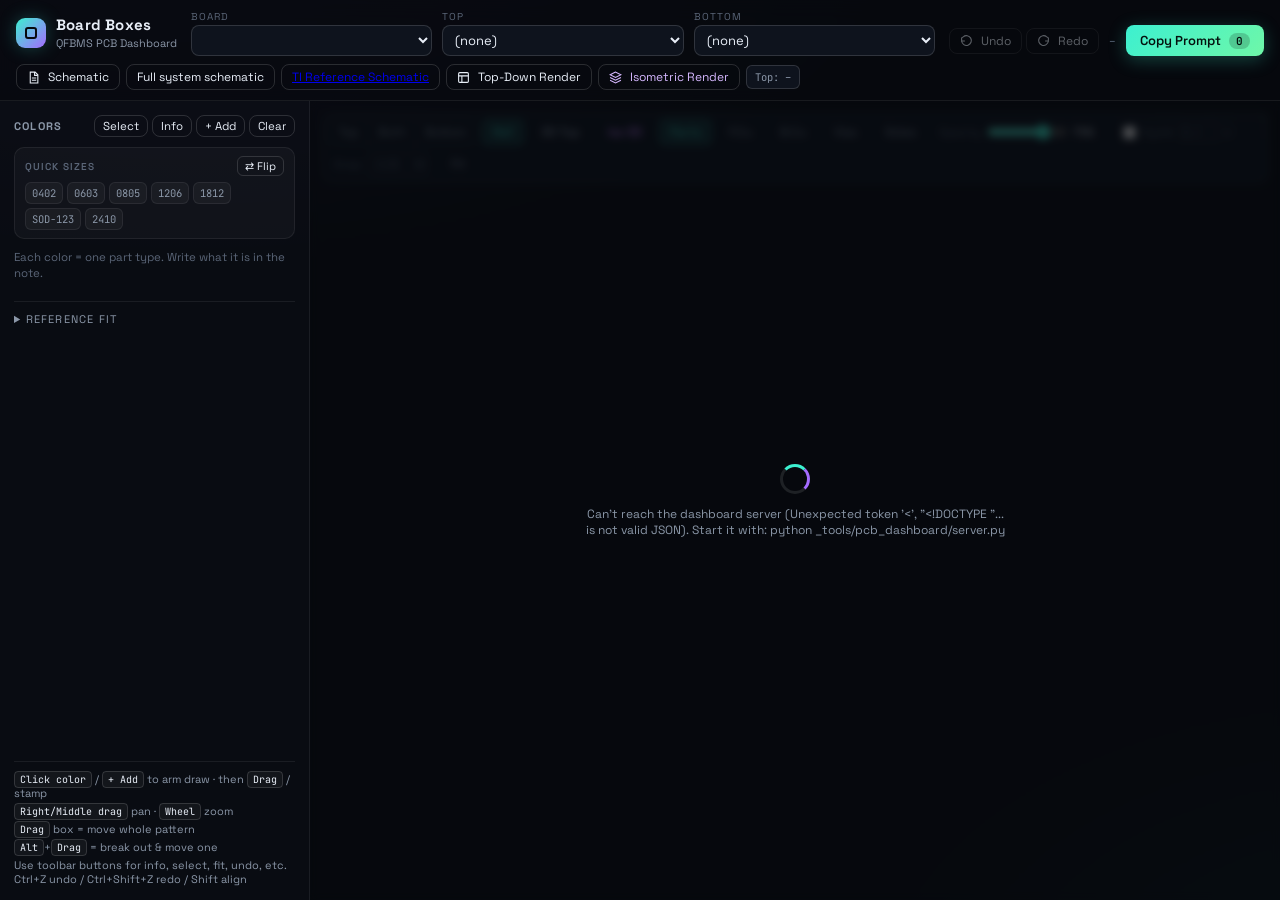
==== commit 1a979e54: "Add combined system schematic preview to PCB dashboard" ====
--- a/_tools/pcb_dashboard/index.html
+++ b/_tools/pcb_dashboard/index.html
@@ -49,6 +49,9 @@
       <button id="btnSchematic" class="btn btn-ghost btn-sm" title="Render and open the matching KiCad schematic as a PDF">
         <svg width="13" height="13" viewBox="0 0 24 24" fill="none" stroke="currentColor" stroke-width="2"><path d="M6 2h9l5 5v15H6z"/><path d="M14 2v6h6M9 13h8M9 17h8"/></svg>
         Schematic
+      </button>
+      <button id="btnFullSchematic" class="btn btn-ghost btn-sm" title="Combine the main schematic and separate BQ monitor project into one review PDF">
+        Full system schematic
       </button>
       <a class="btn btn-ghost btn-sm" target="_blank" rel="noopener" title="Open TI’s BQ76952 evaluation board schematic in a new tab" href="/api/image?path=_reference/ti_bq76952/SLUC687A/sluc687/BQ76952EVM_BoardFiles/BMS029B%28001%29_Sch.PDF">TI Reference Schematic</a>
       <button id="btnTopRender3D" class="btn btn-ghost btn-sm" title="Generate fresh 3D top-down render from KiCad">
@@ -343,6 +346,6 @@
     </div>
   </div>
 
-  <script src="app.js?v=both3"></script>
+  <script src="app.js?v=full-schematic1"></script>
 </body>
 </html>
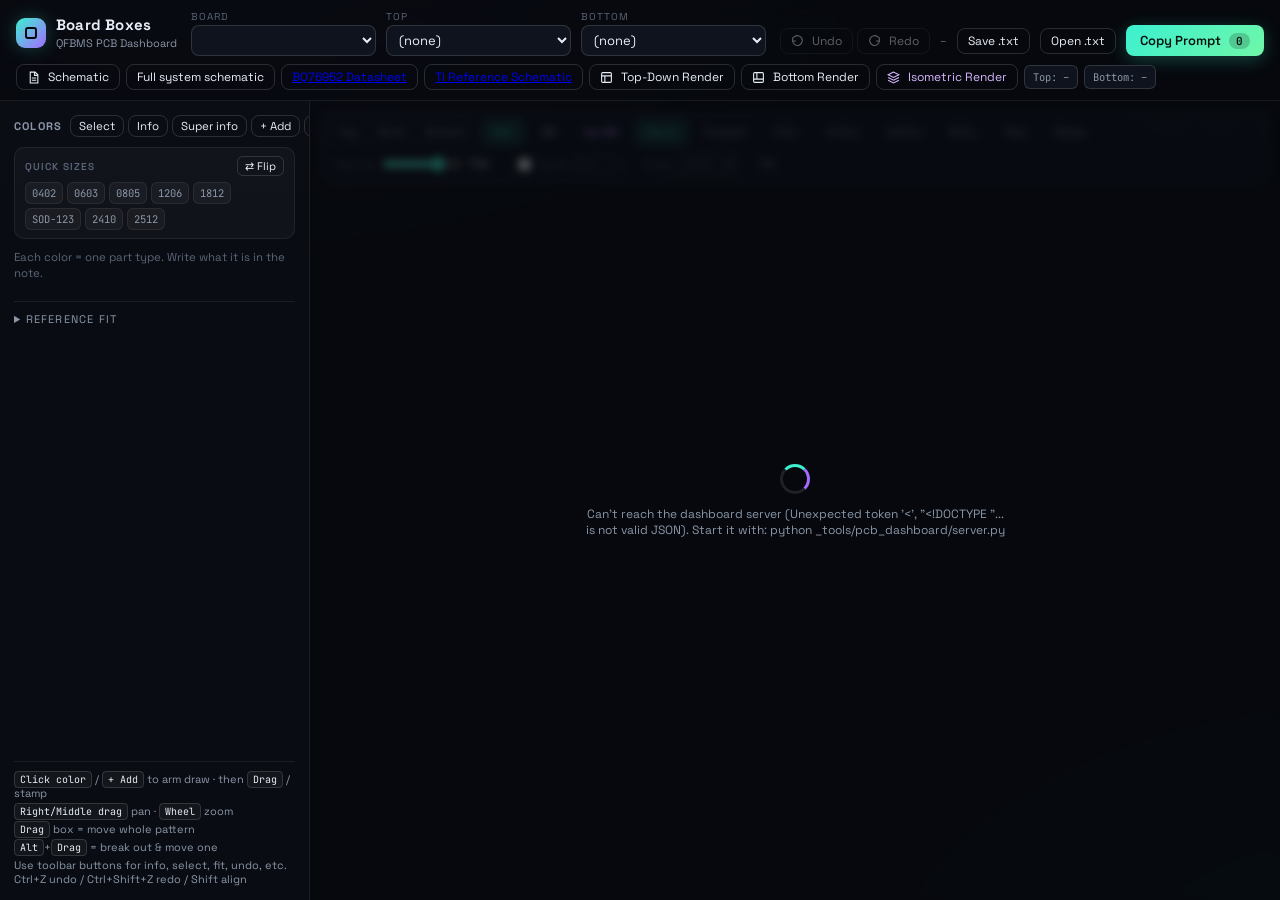
==== commit dfe7ce00: "Tools: Board Boxes from testing-BMS-designs (Super info, inner layers) Brings in the newer dashboard" ====
--- a/_tools/pcb_dashboard/index.html
+++ b/_tools/pcb_dashboard/index.html
@@ -39,6 +39,9 @@
           </button>
         </div>
         <span id="saveState" class="save-state">–</span>
+        <button id="btnSaveTxt" class="btn btn-ghost btn-sm" title="Download this board's boxes as a plain .txt file">Save .txt</button>
+        <button id="btnOpenTxt" class="btn btn-ghost btn-sm" title="Load boxes from a .txt file saved with Save .txt (Undo puts the old ones back)">Open .txt</button>
+        <input id="openTxtFile" type="file" accept=".txt,.json,text/plain" hidden>
         <button id="btnExport" class="btn btn-primary" title="Copy prompt for agent (Ctrl+S)">
           Copy Prompt <em id="boxCount">0</em>
         </button>
@@ -50,14 +53,19 @@
         <svg width="13" height="13" viewBox="0 0 24 24" fill="none" stroke="currentColor" stroke-width="2"><path d="M6 2h9l5 5v15H6z"/><path d="M14 2v6h6M9 13h8M9 17h8"/></svg>
         Schematic
       </button>
-      <button id="btnFullSchematic" class="btn btn-ghost btn-sm" title="Combine the main schematic and separate BQ monitor project into one review PDF">
+      <button id="btnFullSchematic" class="btn btn-ghost btn-sm" title="Open the board's schematic as one review PDF">
         Full system schematic
       </button>
+      <a class="btn btn-ghost btn-sm" target="_blank" rel="noopener" title="Open the TI BQ76952 datasheet in a new tab" href="https://www.ti.com/lit/ds/symlink/bq76952.pdf">BQ76952 Datasheet</a>
       <a class="btn btn-ghost btn-sm" target="_blank" rel="noopener" title="Open TI’s BQ76952 evaluation board schematic in a new tab" href="/api/image?path=_reference/ti_bq76952/SLUC687A/sluc687/BQ76952EVM_BoardFiles/BMS029B%28001%29_Sch.PDF">TI Reference Schematic</a>
       <button id="btnTopRender3D" class="btn btn-ghost btn-sm" title="Generate fresh 3D top-down render from KiCad">
         <svg width="13" height="13" viewBox="0 0 24 24" fill="none" stroke="currentColor" stroke-width="2"><rect x="3" y="3" width="18" height="18" rx="2"/><path d="M3 9h18M9 21V9"/></svg>
         Top-Down Render
       </button>
+      <button id="btnBotRender3D" class="btn btn-ghost btn-sm" title="Generate a fresh 3D render of the back of the board from KiCad (parts on B.Cu)">
+        <svg width="13" height="13" viewBox="0 0 24 24" fill="none" stroke="currentColor" stroke-width="2"><rect x="3" y="3" width="18" height="18" rx="2"/><path d="M3 15h18M9 3v12"/></svg>
+        Bottom Render
+      </button>
       <button id="btnIsoRender3D" class="btn btn-ghost btn-sm btn-iso" title="Generate fresh isometric 3D render from KiCad">
         <svg width="13" height="13" viewBox="0 0 24 24" fill="none" stroke="currentColor" stroke-width="2"><path d="M12 2L2 7l10 5 10-5-10-5zM2 17l10 5 10-5M2 12l10 5 10-5"/></svg>
         Isometric Render
@@ -67,6 +75,7 @@
         View Iso
       </button>
       <span id="renderTimeBadge" class="render-badge" title="Timestamp of top-down 3D render">Top: –</span>
+      <span id="renderBotTimeBadge" class="render-badge" title="Timestamp of the bottom 3D render">Bottom: –</span>
       <span id="renderIsoTimeBadge" class="render-badge hidden" title="Timestamp of isometric 3D render">Iso: –</span>
     </div>
   </header>
@@ -79,6 +88,7 @@
         <div class="legend-actions">
           <button id="btnSelectMode" class="btn btn-ghost btn-sm" title="Select existing footprint parts on PCB into the active color group">Select</button>
           <button id="btnInfoMode" class="btn btn-ghost btn-sm" title="Toggle Part Info mode: click any component on PCB to inspect its properties">Info</button>
+          <button id="btnSuperInfo" class="btn btn-ghost btn-sm" title="Super info: click any single pad to see its net and every other pad on that net">Super info</button>
           <button id="btnAddColor" class="btn btn-ghost btn-sm" title="Add a color">+ Add</button>
           <button id="btnClearAll" class="btn btn-ghost btn-sm btn-del" title="Clear all boxes and selections">Clear</button>
         </div>
@@ -98,6 +108,7 @@
           <button class="chip" data-name="1812" data-w="4.5" data-h="3.2" title="1812 (4.50 × 3.20 mm)">1812</button>
           <button class="chip" data-name="SOD-123" data-w="3.6" data-h="1.8" title="SOD-123 (3.60 × 1.80 mm)">SOD-123</button>
           <button class="chip" data-name="2410" data-w="6.1" data-h="2.6" title="2410 (6.10 × 2.60 mm)">2410</button>
+          <button class="chip" data-name="2512" data-w="6.3" data-h="3.2" title="2512 (6.30 × 3.20 mm): the charge shunt">2512</button>
         </div>
       </div>
 
@@ -116,6 +127,10 @@
             <button id="btnCloseInfo" class="btn btn-ghost btn-xs" title="Close info box">✕</button>
           </div>
         </div>
+        <div id="superToggles" class="super-toggles hidden">
+          <button id="tglSuperPulse" class="super-tgl active" title="Pulse: a wave travels along the selected net's traces, outward from the pad you clicked">Pulse</button>
+          <button id="tglSuperFull" class="super-tgl" title="Full length: follow the net on through series parts (resistors, fuses, net ties) until it reaches the chip">Full length</button>
+        </div>
         <div id="infoEmptyHint" class="info-empty hidden">Click any component on the board to view its info</div>
         <div id="infoBody" class="info-body">
           <div class="info-row">
@@ -167,6 +182,25 @@
           <div class="info-row hidden" id="infoMpnRow">
             <span class="info-k">MPN</span>
             <span id="infoMpn" class="info-v mono">–</span>
+          </div>
+          <div class="info-notes" id="infoNotes">
+            <p id="infoPurpose" class="info-purpose">–</p>
+            <div class="info-issues-head">Possible issues</div>
+            <ul id="infoIssues" class="info-issues"></ul>
+          </div>
+        </div>
+        <div id="padInfoBody" class="info-body hidden">
+          <div class="info-row"><span class="info-k">Pad</span><span id="padNum" class="info-v mono">–</span></div>
+          <div class="info-row"><span class="info-k">Part</span><span id="padPart" class="info-v mono">–</span></div>
+          <div class="info-row"><span class="info-k">Net</span><span id="padNet" class="info-v mono">–</span></div>
+          <div class="info-row info-row-stack"><span class="info-k">Kind</span><div class="info-v-stack"><span id="padKind" class="info-v">–</span></div></div>
+          <div class="info-row"><span class="info-k">Ground</span><span id="padGround" class="info-v">–</span></div>
+          <div class="info-row"><span class="info-k">Center</span><span id="padPos" class="info-v mono">–</span></div>
+          <div class="info-row"><span class="info-k">Size</span><span id="padSize" class="info-v mono">–</span></div>
+          <div id="padPathRow" class="info-row hidden"><span class="info-k">Full length</span><span id="padPath" class="info-v mono">–</span></div>
+          <div class="info-notes">
+            <div class="info-issues-head" id="padPeerHead">Connects to</div>
+            <div id="padPeers" class="pad-peers">–</div>
           </div>
         </div>
       </div>
@@ -194,6 +228,7 @@
 
     <!-- CENTER: canvas -->
     <section class="stage" id="stage">
+      <div id="explainTip" class="explain-tip" hidden></div>
       <canvas id="canvas"></canvas>
 
       <div class="loading" id="loading">
@@ -208,16 +243,20 @@
       </div>
 
       <div class="dock">
-        <div class="dock-view" id="sideView" title="Show the top photo, the bottom photo, or both at once">
+        <div class="dock-view" id="sideView" title="Show the top, the bottom (photo, 3D render or B.Cu parts), or both at once">
           <button type="button" data-side="top">Top</button>
           <button type="button" data-side="both">Both</button>
           <button type="button" data-side="bottom">Bottom</button>
         </div>
         <button class="dock-btn active" id="tglRef" title="Toggle reference photos">Ref</button>
-        <button class="dock-btn btn-3d" id="tgl3D" title="Toggle 3D CAD top render layer on/off">3D Top</button>
+        <button class="dock-btn btn-3d" id="tgl3D" title="Toggle the 3D CAD render layer (top and bottom) on/off">3D</button>
         <button class="dock-btn btn-iso-dock" id="tglIsoView" title="Open Interactive Isometric 3D Viewer">Iso 3D</button>
         <button class="dock-btn active" id="tglParts" title="Toggle existing footprint pads">Parts</button>
+        <button class="dock-btn" id="tglExplain" title="Hover a part to see what it and its group do">Explain</button>
+        <button class="dock-btn active" id="tglGroups" title="Outline every function group in its own colour" hidden>Groups</button>
         <button class="dock-btn btn-cu-top" id="tglTopCu" title="Toggle Top Copper Traces (F.Cu)">F.Cu</button>
+        <button class="dock-btn btn-cu-in1" id="tglIn1Cu" title="Toggle inner layer 1 copper traces (In1.Cu); only on 4-layer boards">In1.Cu</button>
+        <button class="dock-btn btn-cu-in2" id="tglIn2Cu" title="Toggle inner layer 2 copper traces (In2.Cu); only on 4-layer boards">In2.Cu</button>
         <button class="dock-btn btn-cu-bot" id="tglBotCu" title="Toggle Bottom Copper Traces (B.Cu)">B.Cu</button>
         <button class="dock-btn btn-vias" id="tglVias" title="Toggle Vias">Vias</button>
         <button class="dock-btn btn-sides" id="tglSides" title="Show LEFT / RIGHT / TOP / BOTTOM labels on the board (default off)">Sides</button>
--- a/_tools/pcb_dashboard/style.css
+++ b/_tools/pcb_dashboard/style.css
@@ -174,6 +174,13 @@
   font-weight: 600;
   box-shadow: 0 0 10px rgba(255, 179, 71, 0.3);
 }
+#btnSuperInfo.active {
+  background: rgba(94, 230, 255, 0.16);
+  border-color: #5ee6ff;
+  color: #5ee6ff;
+  font-weight: 600;
+  box-shadow: 0 0 10px rgba(94, 230, 255, 0.35);
+}
 .btn-del:hover {
   color: var(--red);
   border-color: rgba(255, 92, 122, 0.4);
@@ -476,6 +483,12 @@
 .dock-btn.btn-cu-top.active {
   color: #ff5c7a; background: rgba(255, 92, 122, 0.15); border-color: rgba(255, 92, 122, 0.4);
 }
+.dock-btn.btn-cu-in1.active {
+  color: #5fd38a; background: rgba(95, 211, 138, 0.15); border-color: rgba(95, 211, 138, 0.4);
+}
+.dock-btn.btn-cu-in2.active {
+  color: #ffa94d; background: rgba(255, 169, 77, 0.15); border-color: rgba(255, 169, 77, 0.4);
+}
 .dock-btn.btn-cu-bot.active {
   color: #5cb8ff; background: rgba(92, 184, 255, 0.15); border-color: rgba(92, 184, 255, 0.4);
 }
@@ -668,3 +681,28 @@
   .iso-toolbar { flex-wrap: wrap; justify-content: flex-end; }
   .iso-header { flex-wrap: wrap; gap: 8px; }
 }
+
+.explain-tip { position: fixed; z-index: 50; max-width: 300px; pointer-events: none; padding: 8px 10px;
+  background: rgba(14,18,24,.96); border: 1px solid rgba(60,240,208,.5); border-radius: 8px;
+  font-size: 12px; line-height: 1.35; color: var(--text); box-shadow: 0 6px 20px rgba(0,0,0,.4); }
+.explain-tip b { color: #3cf0d0; }
+.explain-tip .xt-ref { font-family: var(--mono); font-size: 11px; opacity: .65; }
+.explain-tip div { margin-top: 3px; }
+.dock-btn[hidden], .explain-tip[hidden] { display: none; }
+
+/* Part notes (Info mode) and pad list (Super info) */
+.info-notes { margin-top: 10px; }
+.info-purpose { margin: 4px 0 8px; font-size: 12px; line-height: 1.5; }
+.info-issues-head { font-size: 10px; letter-spacing: .08em; text-transform: uppercase; opacity: .6; margin: 8px 0 4px; }
+.info-issues { margin: 0; padding-left: 16px; font-size: 12px; line-height: 1.5; }
+.info-issues li { margin-bottom: 4px; }
+.pad-peers { font-family: monospace; font-size: 11px; line-height: 1.6; word-break: break-word; }
+.super-toggles { display: flex; gap: 6px; margin: 2px 0 8px; }
+.super-toggles.hidden { display: none; }
+.super-tgl {
+  font: 600 11px var(--mono, monospace); padding: 3px 9px; border-radius: 6px; cursor: pointer;
+  background: transparent; color: var(--muted, #8a93a6); border: 1px solid rgba(255, 255, 255, 0.14);
+}
+.super-tgl:hover { border-color: rgba(255, 255, 255, 0.3); color: var(--text, #e6e9ef); }
+.super-tgl.active { color: #5ee6ff; border-color: #5ee6ff; background: rgba(94, 230, 255, 0.14); }
+.super-tgl.active::before { content: "● "; font-size: 9px; }
